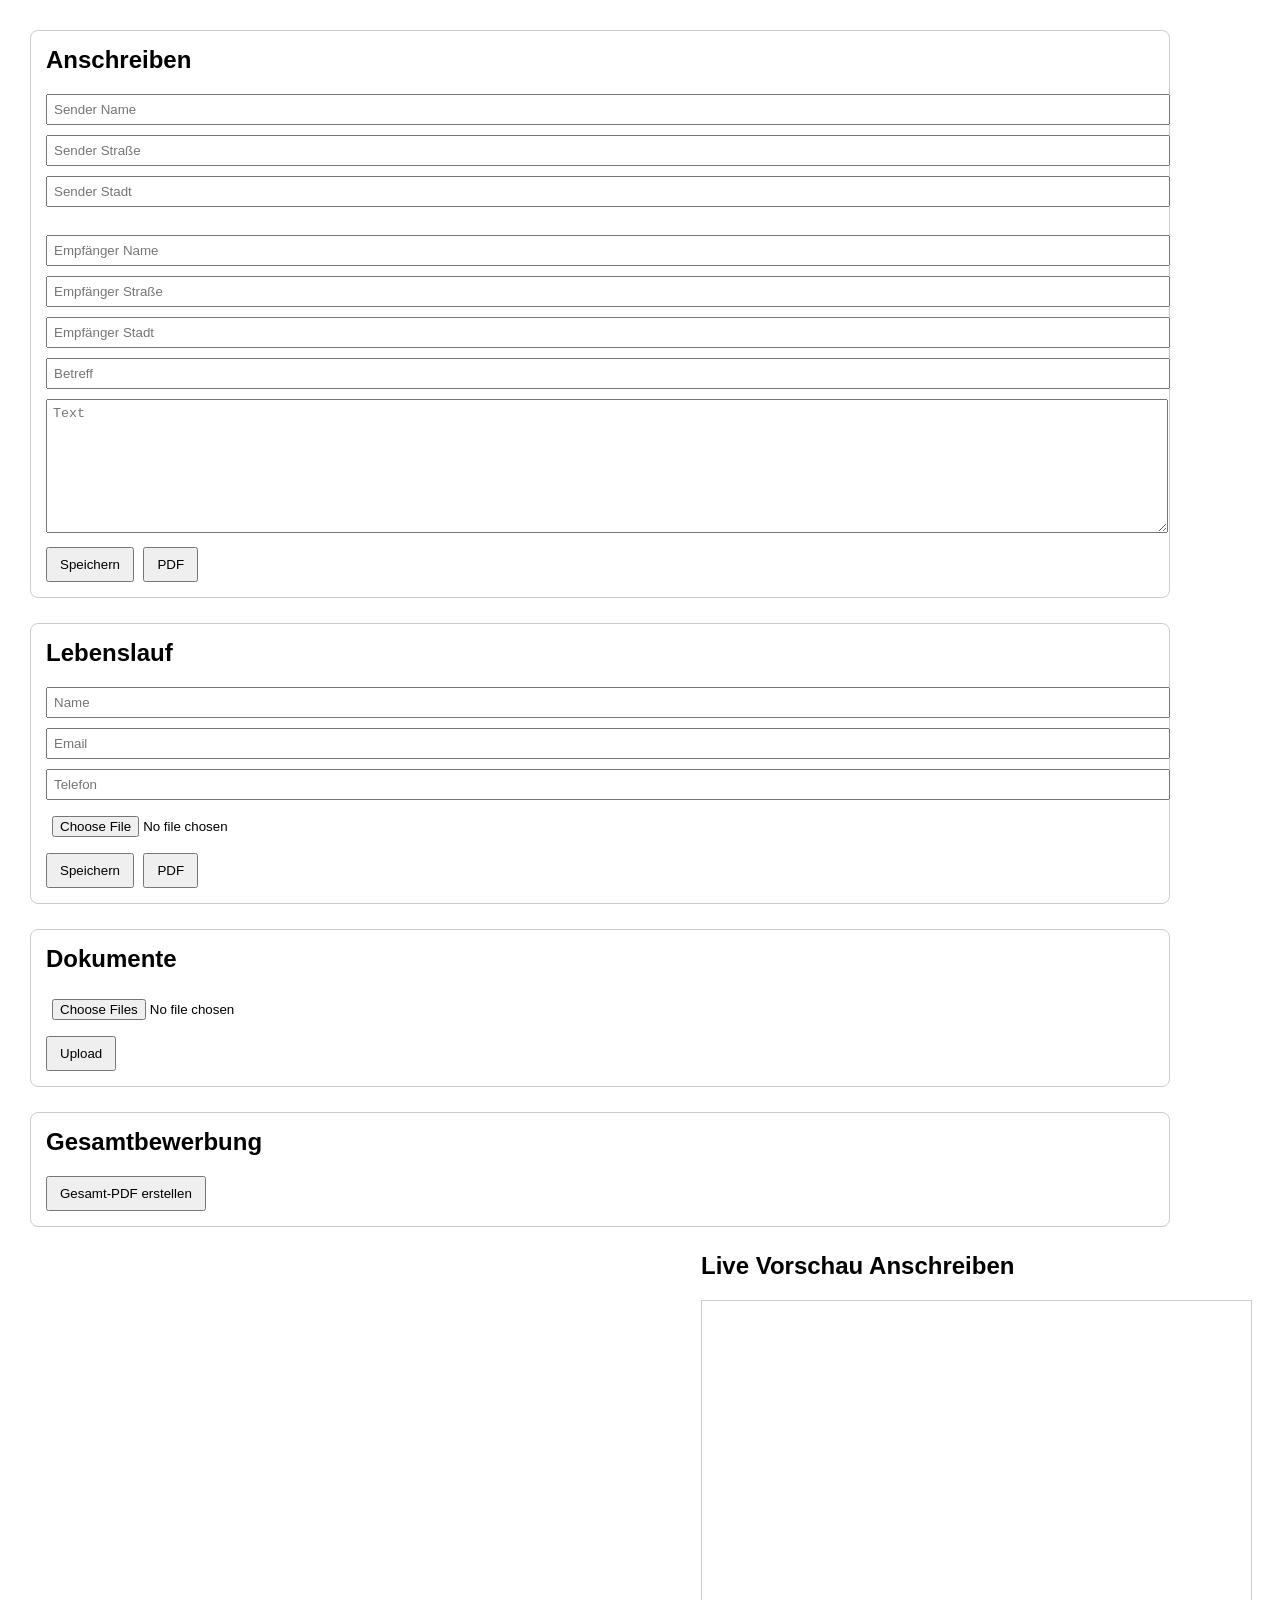
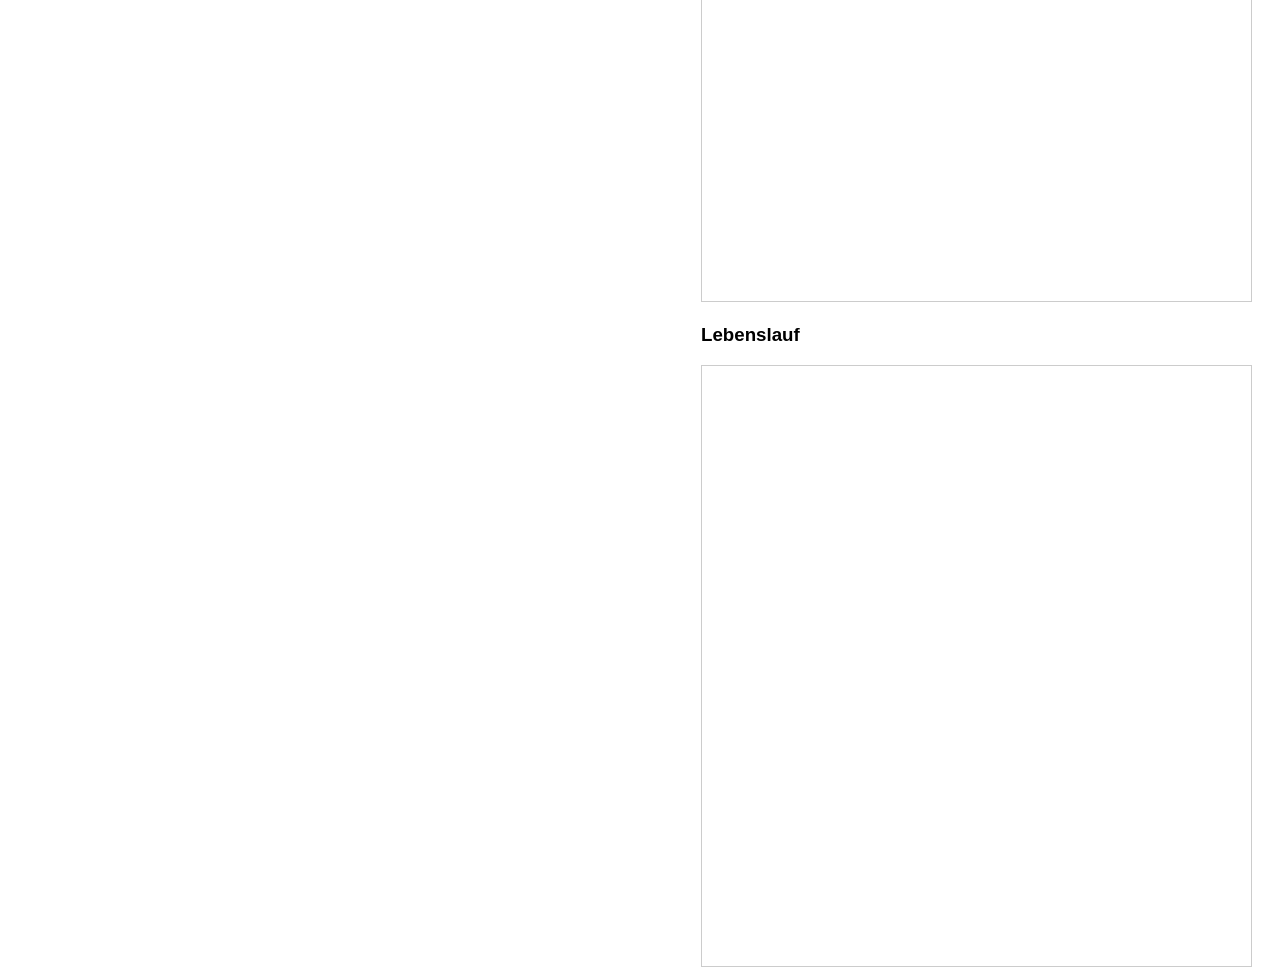
==== src/main/resources/static/index.html @ 09682086 "initial commit" ====
<!DOCTYPE html>
<html>
<head>
    <title>Bewerbungsmanager</title>

    <style>
    body {
        font-family: Arial, sans-serif;
        margin: 30px;
    }

    .container {
    display: flex;
    align-items: flex-start;
    gap: 30px;
	}

	.left {
	    flex: 1;
	    float: left;
	    min-width: 45%;
	}
	
	.right {
	    flex: 1;
	    float: right;
	    min-width: 45%;
	}
	
	iframe {
    width: 100%;
    max-width: 100%;
    height: 600px;
    border: 1px solid #ccc;
}

    .section {
        border: 1px solid #ccc;
        padding: 15px;
        margin-bottom: 25px;
        border-radius: 8px;
    }

    h2 {
        margin-top: 0;
    }

    input, textarea {
        width: 100%;
        padding: 6px;
        margin-bottom: 10px;
    }

    textarea {
        height: 120px;
    }

    button {
        padding: 8px 12px;
        margin-right: 5px;
        cursor: pointer;
    }

</style>
<body>
<!-- ================= LEFT SIDE ================= -->
<div class="left">

    <!-- ===== Anschreiben ===== -->
    <div class="section">
        <h2>Anschreiben</h2>

        <input id="cl_sender_name" class="cover_letter" placeholder="Sender Name" oninput=previewCoverLetter()>
        <input id="cl_sender_street" class="cover_letter" placeholder="Sender Straße" oninput=previewCoverLetter()>
        <input id="cl_sender_city" class="cover_letter" placeholder="Sender Stadt" oninput=previewCoverLetter()>
        <br>
        <br>
        <input id="cl_receiver_name" class="cover_letter" placeholder="Empfänger Name"  oninput=previewCoverLetter()>
        <input id="cl_receiver_street" class="cover_letter" placeholder="Empfänger Straße"  oninput=previewCoverLetter()>
        <input id="cl_receiver_city" class="cover_letter" placeholder="Empfänger Stadt"  oninput=previewCoverLetter()>
        <input id="cl_subject" class="cover_letter" placeholder="Betreff"  oninput=previewCoverLetter()>
        <textarea id="cl_text" class="cover_letter" placeholder="Text"  oninput=previewCoverLetter()></textarea>

        <button onclick="saveCoverLetter()">Speichern</button>
        <button onclick="createCoverLetterPdf()">PDF</button>
    </div>

    <!-- ===== Lebenslauf ===== -->
    <div class="section">
        <h2>Lebenslauf</h2>

        <input id="cv_name" placeholder="Name">
        <input id="cv_email" placeholder="Email">
        <input id="cv_phone" placeholder="Telefon">

        <input type="file" id="cv_photo">

        <button onclick="saveCv()">Speichern</button>
        <button onclick="createCvPdf()">PDF</button>
    </div>

    <!-- ===== Dokumente ===== -->
    <div class="section">
        <h2>Dokumente</h2>

        <input type="file" id="documents" multiple>
        <button onclick="uploadDocuments()">Upload</button>
    </div>

    <!-- ===== Gesamt ===== -->
    <div class="section">
        <h2>Gesamtbewerbung</h2>
        <button onclick="createApplicationPdf()">Gesamt-PDF erstellen</button>
    </div>

</div>

<!-- ================= RIGHT SIDE (PREVIEW) ================= -->
<div class="right">
    <h2>Live Vorschau Anschreiben</h2>
    <iframe id="previewCoverLetter"></iframe>
    <h3>Lebenslauf</h3>
	<iframe id="previewCv"></iframe>
</div>

<script>
const base = "/api/applications";
const id = 1; 

function saveCoverLetter() {
    fetch(`${base}/${id}/coverletter`, {
        method: "PUT",
        headers: { "Content-Type": "text/plain" },
        body: document.getElementById("previewCoverLetter").value
    });
}

function previewCoverLetter() {
    const data = {
        applicant: {
			senderName: document.getElementById("cl_sender_name").value,
			senderStreet: document.getElementById("cl_sender_street").value,
            senderCity: document.getElementById("cl_sender_city").value
        },
        recipient: {
        	receiverName: document.getElementById("cl_receiver_name").value,
			receiverStreet: document.getElementById("cl_receiver_street").value,
            receiverCity: document.getElementById("cl_receiver_city").value
        },
        subject: document.getElementById("cl_subject").value,
        text: document.getElementById("cl_text").value
    };

    fetch(`${base}/${id}/coverletter/preview`, {
        method: "POST",
        headers: {
            "Content-Type": "application/json"
        },
        body: JSON.stringify(data)
    })
    .then(res => res.text())
    .then(html => {
        document.getElementById("previewCoverLetter").srcdoc = html;
    });
}

function previewCv() {
    document.getElementById("previewCv").src =
        `${base}/${id}/cv/preview`;
}

function updateColor() {
    const color = document.getElementById("colorPicker").value;

    fetch(`${base}/${id}/cv/color?color=${color}`, {
        method: "PATCH"
    });
}

function generatePdf() {
    fetch(`${base}/${id}/generate-pdf`, { method: "POST" });
}

function createApplicationPdf() {
    document.getElementById("pdfPreview").src =
        `${base}/${id}/pdf`;
}
</script>

</body>
</html>
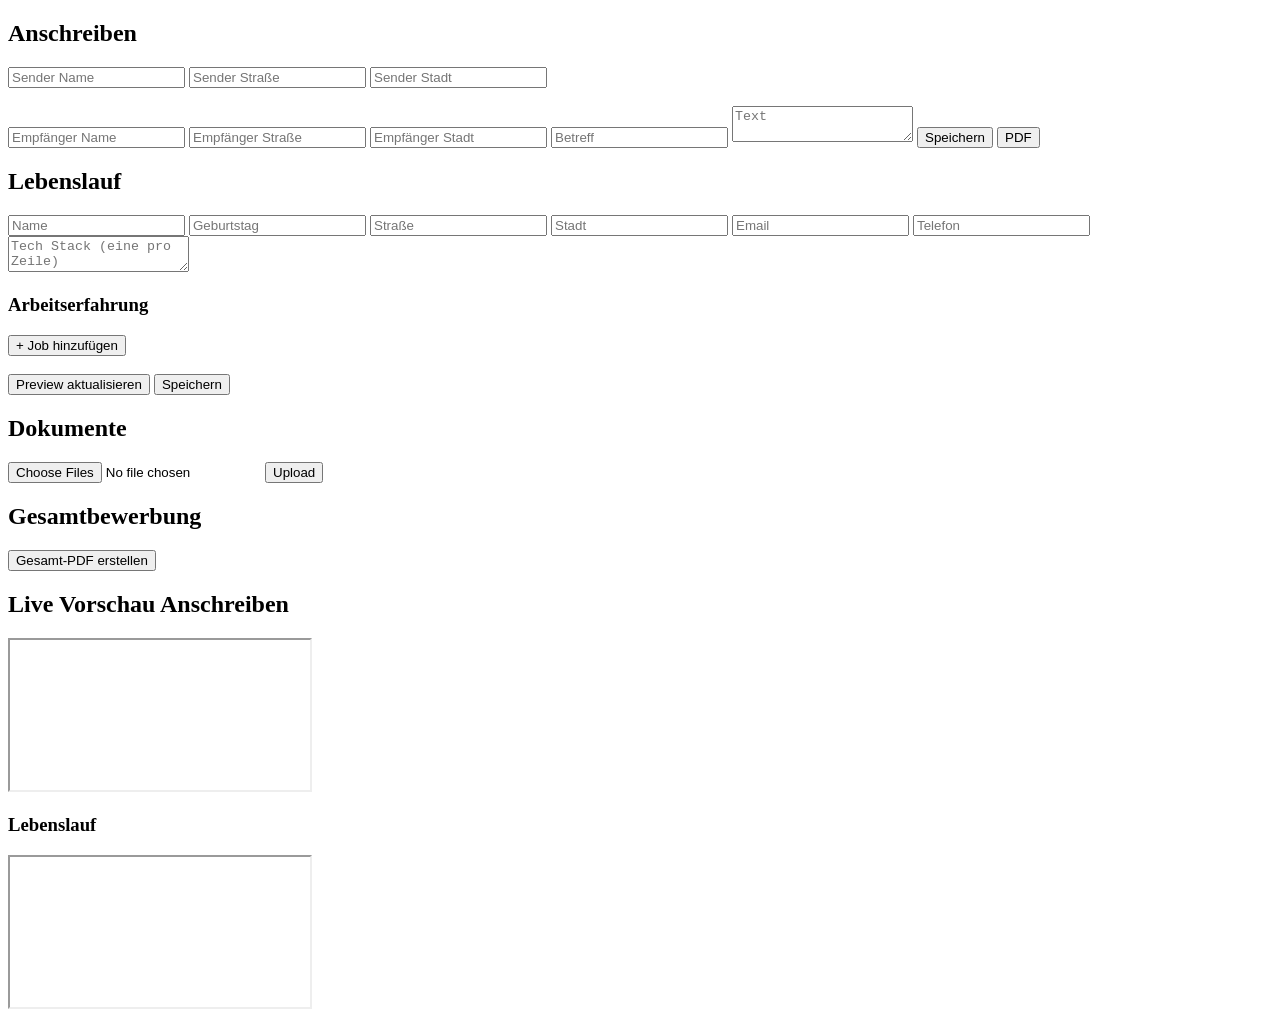
==== commit 123d7a1e: "cv integriert" ====
--- a/src/main/resources/static/index.html
+++ b/src/main/resources/static/index.html
@@ -1,191 +1,83 @@
 <!DOCTYPE html>
 <html>
-<head>
-    <title>Bewerbungsmanager</title>
-
-    <style>
-    body {
-        font-family: Arial, sans-serif;
-        margin: 30px;
-    }
-
-    .container {
-    display: flex;
-    align-items: flex-start;
-    gap: 30px;
-	}
-
-	.left {
-	    flex: 1;
-	    float: left;
-	    min-width: 45%;
-	}
+	<head>
+		<meta charset="UTF-8">
+	    <title>Bewerbungsmanager</title>
+	    <link rel="stylesheet" href="/css/style.css">
+	</head>
+	<body>
+	<!-- ================= LEFT SIDE ================= -->
+		<div class="left">
+		
+		    <!-- ===== Anschreiben ===== -->
+		    <div class="section">
+		        <h2>Anschreiben</h2>
+		
+		        <input id="cl_sender_name" class="cover_letter" placeholder="Sender Name" oninput=previewCoverLetter()>
+		        <input id="cl_sender_street" class="cover_letter" placeholder="Sender Straße" oninput=previewCoverLetter()>
+		        <input id="cl_sender_city" class="cover_letter" placeholder="Sender Stadt" oninput=previewCoverLetter()>
+		        <br>
+		        <br>
+		        <input id="cl_receiver_name" class="cover_letter" placeholder="Empfänger Name"  oninput=previewCoverLetter()>
+		        <input id="cl_receiver_street" class="cover_letter" placeholder="Empfänger Straße"  oninput=previewCoverLetter()>
+		        <input id="cl_receiver_city" class="cover_letter" placeholder="Empfänger Stadt"  oninput=previewCoverLetter()>
+		        <input id="cl_subject" class="cover_letter" placeholder="Betreff"  oninput=previewCoverLetter()>
+		        <textarea id="cl_text" class="cover_letter" placeholder="Text"  oninput=previewCoverLetter()></textarea>
+		
+		        <button onclick="saveCoverLetter()">Speichern</button>
+		        <button onclick="createCoverLetterPdf()">PDF</button>
+		    </div>
+		
+		    <!-- ===== Lebenslauf ===== -->
+		    <div class="section">
+			    <h2>Lebenslauf</h2>
+			
+			    <!-- ===== Basisdaten ===== -->
+			    <input id="cv_name" placeholder="Name">
+			    <input id="cv_birthday" placeholder="Geburtstag">
+				<input id="cv_street" placeholder="Straße">
+				<input id="cv_city" placeholder="Stadt">
+			    <input id="cv_email" placeholder="Email">
+			    <input id="cv_phone" placeholder="Telefon">
+			
+			    <textarea id="cv_tech" placeholder="Tech Stack (eine pro Zeile)"></textarea>
 	
-	.right {
-	    flex: 1;
-	    float: right;
-	    min-width: 45%;
-	}
+			    <h3>Arbeitserfahrung</h3>
+			
+			    <div id="jobsContainer"></div>
+			
+			    <button type="button" onclick="addJob()">+ Job hinzufügen</button>
 	
-	iframe {
-    width: 100%;
-    max-width: 100%;
-    height: 600px;
-    border: 1px solid #ccc;
-}
-
-    .section {
-        border: 1px solid #ccc;
-        padding: 15px;
-        margin-bottom: 25px;
-        border-radius: 8px;
-    }
-
-    h2 {
-        margin-top: 0;
-    }
-
-    input, textarea {
-        width: 100%;
-        padding: 6px;
-        margin-bottom: 10px;
-    }
-
-    textarea {
-        height: 120px;
-    }
-
-    button {
-        padding: 8px 12px;
-        margin-right: 5px;
-        cursor: pointer;
-    }
-
-</style>
-<body>
-<!-- ================= LEFT SIDE ================= -->
-<div class="left">
-
-    <!-- ===== Anschreiben ===== -->
-    <div class="section">
-        <h2>Anschreiben</h2>
-
-        <input id="cl_sender_name" class="cover_letter" placeholder="Sender Name" oninput=previewCoverLetter()>
-        <input id="cl_sender_street" class="cover_letter" placeholder="Sender Straße" oninput=previewCoverLetter()>
-        <input id="cl_sender_city" class="cover_letter" placeholder="Sender Stadt" oninput=previewCoverLetter()>
-        <br>
-        <br>
-        <input id="cl_receiver_name" class="cover_letter" placeholder="Empfänger Name"  oninput=previewCoverLetter()>
-        <input id="cl_receiver_street" class="cover_letter" placeholder="Empfänger Straße"  oninput=previewCoverLetter()>
-        <input id="cl_receiver_city" class="cover_letter" placeholder="Empfänger Stadt"  oninput=previewCoverLetter()>
-        <input id="cl_subject" class="cover_letter" placeholder="Betreff"  oninput=previewCoverLetter()>
-        <textarea id="cl_text" class="cover_letter" placeholder="Text"  oninput=previewCoverLetter()></textarea>
-
-        <button onclick="saveCoverLetter()">Speichern</button>
-        <button onclick="createCoverLetterPdf()">PDF</button>
-    </div>
-
-    <!-- ===== Lebenslauf ===== -->
-    <div class="section">
-        <h2>Lebenslauf</h2>
-
-        <input id="cv_name" placeholder="Name">
-        <input id="cv_email" placeholder="Email">
-        <input id="cv_phone" placeholder="Telefon">
-
-        <input type="file" id="cv_photo">
-
-        <button onclick="saveCv()">Speichern</button>
-        <button onclick="createCvPdf()">PDF</button>
-    </div>
-
-    <!-- ===== Dokumente ===== -->
-    <div class="section">
-        <h2>Dokumente</h2>
-
-        <input type="file" id="documents" multiple>
-        <button onclick="uploadDocuments()">Upload</button>
-    </div>
-
-    <!-- ===== Gesamt ===== -->
-    <div class="section">
-        <h2>Gesamtbewerbung</h2>
-        <button onclick="createApplicationPdf()">Gesamt-PDF erstellen</button>
-    </div>
-
-</div>
-
-<!-- ================= RIGHT SIDE (PREVIEW) ================= -->
-<div class="right">
-    <h2>Live Vorschau Anschreiben</h2>
-    <iframe id="previewCoverLetter"></iframe>
-    <h3>Lebenslauf</h3>
-	<iframe id="previewCv"></iframe>
-</div>
-
-<script>
-const base = "/api/applications";
-const id = 1; 
-
-function saveCoverLetter() {
-    fetch(`${base}/${id}/coverletter`, {
-        method: "PUT",
-        headers: { "Content-Type": "text/plain" },
-        body: document.getElementById("previewCoverLetter").value
-    });
-}
-
-function previewCoverLetter() {
-    const data = {
-        applicant: {
-			senderName: document.getElementById("cl_sender_name").value,
-			senderStreet: document.getElementById("cl_sender_street").value,
-            senderCity: document.getElementById("cl_sender_city").value
-        },
-        recipient: {
-        	receiverName: document.getElementById("cl_receiver_name").value,
-			receiverStreet: document.getElementById("cl_receiver_street").value,
-            receiverCity: document.getElementById("cl_receiver_city").value
-        },
-        subject: document.getElementById("cl_subject").value,
-        text: document.getElementById("cl_text").value
-    };
-
-    fetch(`${base}/${id}/coverletter/preview`, {
-        method: "POST",
-        headers: {
-            "Content-Type": "application/json"
-        },
-        body: JSON.stringify(data)
-    })
-    .then(res => res.text())
-    .then(html => {
-        document.getElementById("previewCoverLetter").srcdoc = html;
-    });
-}
-
-function previewCv() {
-    document.getElementById("previewCv").src =
-        `${base}/${id}/cv/preview`;
-}
-
-function updateColor() {
-    const color = document.getElementById("colorPicker").value;
-
-    fetch(`${base}/${id}/cv/color?color=${color}`, {
-        method: "PATCH"
-    });
-}
-
-function generatePdf() {
-    fetch(`${base}/${id}/generate-pdf`, { method: "POST" });
-}
-
-function createApplicationPdf() {
-    document.getElementById("pdfPreview").src =
-        `${base}/${id}/pdf`;
-}
-</script>
-
-</body>
+	    		<br><br>
+	
+			    <!-- ===== Aktionen ===== -->
+			    <button onclick="previewCv()">Preview aktualisieren</button>
+			    <button onclick="saveCv()">Speichern</button>
+			</div>
+		
+		    <!-- ===== Dokumente ===== -->
+		    <div class="section">
+		        <h2>Dokumente</h2>
+		
+		        <input type="file" id="documents" multiple>
+		        <button onclick="uploadDocuments()">Upload</button>
+		    </div>
+		
+		    <!-- ===== Gesamt ===== -->
+		    <div class="section">
+		        <h2>Gesamtbewerbung</h2>
+		        <button onclick="createApplicationPdf()">Gesamt-PDF erstellen</button>
+		    </div>
+		
+		</div>
+		
+		<!-- ================= RIGHT SIDE (PREVIEW) ================= -->
+		<div class="right">
+		    <h2>Live Vorschau Anschreiben</h2>
+		    <iframe id="previewCoverLetter"></iframe>
+		    <h3>Lebenslauf</h3>
+			<iframe id="previewCv"></iframe>
+		</div>
+		<script src="/js/app.js"></script>
+	</body>
 </html>
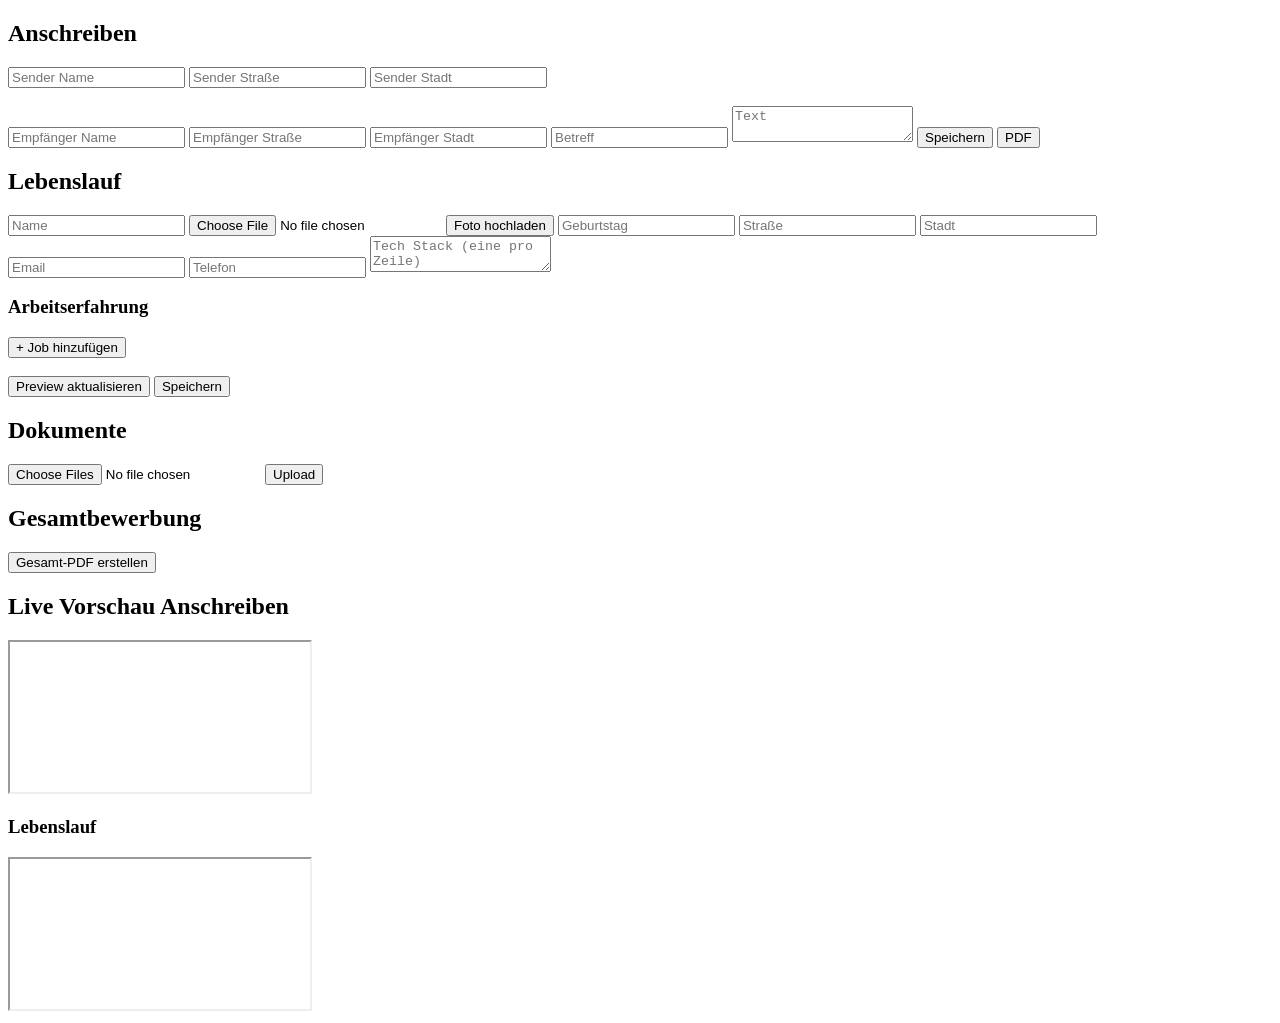
==== commit 4f749e45: "fix cv preview" ====
--- a/src/main/resources/static/index.html
+++ b/src/main/resources/static/index.html
@@ -34,6 +34,8 @@
 			
 			    <!-- ===== Basisdaten ===== -->
 			    <input id="cv_name" placeholder="Name">
+			    <input type="file" id="cv_photo" accept="image/*">
+				<button onclick="uploadCvPhoto()">Foto hochladen</button>
 			    <input id="cv_birthday" placeholder="Geburtstag">
 				<input id="cv_street" placeholder="Straße">
 				<input id="cv_city" placeholder="Stadt">
